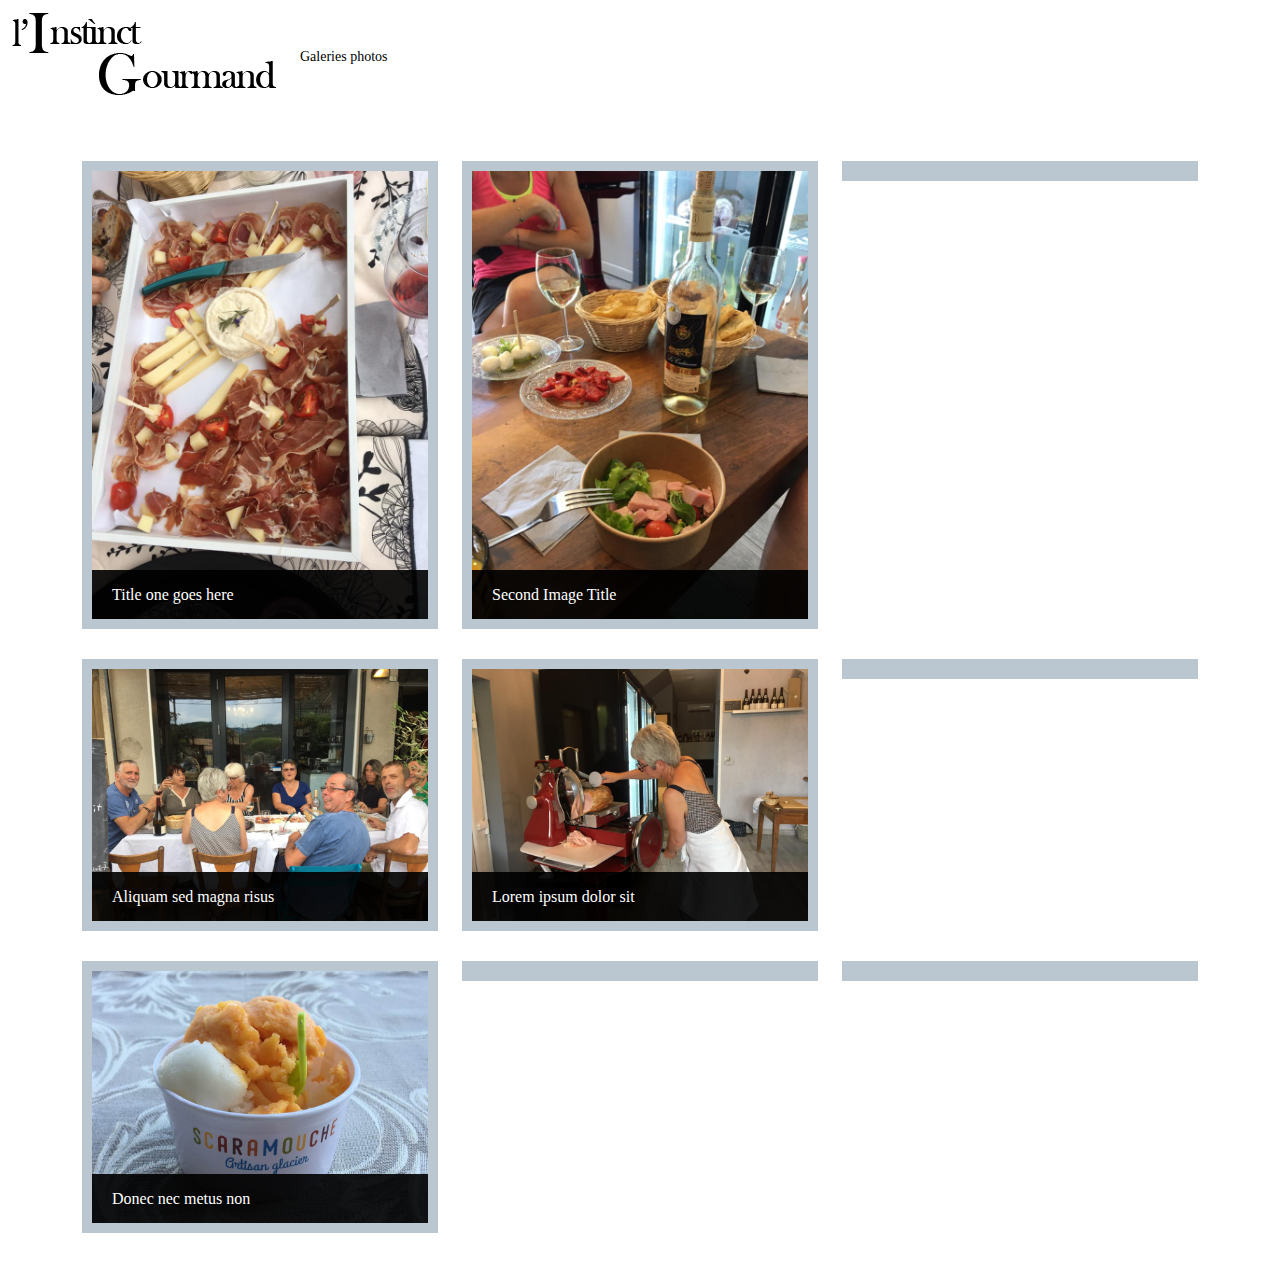
==== galerie.html @ f8fe525f "galerie photo" ====
<!DOCTYPE html>
<html lang="en">
	<head>
		<meta charset="UTF-8" />
		<meta http-equiv="X-UA-Compatible" content="IE=edge" />
		<meta name="viewport" content="width=device-width, initial-scale=1.0" />
		<link
			href="https://cdn.jsdelivr.net/npm/bootstrap@5.0.2/dist/css/bootstrap.min.css"
			rel="stylesheet"
		/>
		<link rel="stylesheet" href="styles/style.css" />
		<!-- JavaScript Bundle with Popper -->

		<script
			src="https://cdn.jsdelivr.net/npm/bootstrap@5.0.2/dist/js/bootstrap.bundle.min.js"
			defer
		></script>

		<script src="./styles/style.js" defer></script>

		<link rel="stylesheet" href="css/templatemo-style.css" />

		<title>
			L'instinct Gourmant dégustation de vin jambom cru fromage glace jus
		</title>
	</head>
	<body>
		<nav class="navbar navbar-expand-lg navbar-light">
			<div class="container-fluid">
				<a class="navbar-brand" href="./"
					><img src="./ressources/logo.png" alt=""
				/></a>
				<button
					class="navbar-toggler"
					type="button"
					data-bs-toggle="collapse"
					data-bs-target="#navbarSupportedContent"
					aria-controls="navbarSupportedContent"
					aria-expanded="false"
					aria-label="Toggle navigation"
				>
					<span class="navbar-toggler-icon"></span>
				</button>
				<div
					class="collapse navbar-collapse"
					id="navbarSupportedContent"
				>
					<ul class="navbar-nav me-auto mb-2 mb-lg-0">
						<li class="nav-item">
							<a
								class="nav-link active"
								aria-current="page"
								href="./galerie.html"
								>Galeries photos</a
							>
						</li>
					</ul>
				</div>
			</div>
		</nav>
		<!-- MAIN POSTS -->
		<div class="main-posts mt-5">
			<div class="container">
				<div class="row">
					<div class="blog-masonry masonry-true">
						<div class="row justify-content-center">
							<div class="post-masonry col-md-4 col-sm-6">
								<div class="post-thumb">
									<img src="images/1.jpg" alt="" />
									<div class="title-over">
										<h4>
											<a href="#">Title one goes here</a>
										</h4>
									</div>
									<div class="post-hover text-center">
										<div class="inside">
											<i class="fa fa-plus"></i>
											<span class="date"
												>25 Jan 2084</span
											>
											<h4>
												<a href="#"
													>Title one goes here</a
												>
											</h4>
											<p>
												Cum sociis natoque penatibus et
												magnis dis parturient
											</p>
										</div>
									</div>
								</div>
							</div>
							<!-- /.post-masonry -->
							<div class="post-masonry col-md-4 col-sm-6">
								<div class="post-thumb">
									<img src="images/2.jpg" alt="" />
									<div class="title-over">
										<h4>
											<a href="#">Second Image Title</a>
										</h4>
									</div>
									<div class="post-hover text-center">
										<div class="inside">
											<i class="fa fa-plus"></i>
											<span class="date"
												>24 Jan 2084</span
											>
											<h4>
												<a href="#"
													>Second Image Title</a
												>
											</h4>
											<p>
												Donec venenatis libero sapien,
												eu condimentum lacus
											</p>
										</div>
									</div>
								</div>
							</div>

							<!-- /.post-masonry -->
							<div class="post-masonry col-md-4 col-sm-6">
								<div class="post-thumb">
									<img src="images/3.jpg" alt="" />
									<div class="title-over">
										<h4>
											<a href="#">Image Number Three</a>
										</h4>
									</div>
									<div class="post-hover text-center">
										<div class="inside">
											<i class="fa fa-plus"></i>
											<span class="date"
												>23 Jan 2084</span
											>
											<h4>
												<a href="#"
													>Image Number Three</a
												>
											</h4>
											<p>
												Sed vitae lacus eget ipsum
												scelerisque condimentum
											</p>
										</div>
									</div>
								</div>
							</div>
						</div>
						<!-- /.post-masonry -->
						<div class="row justify-content-center">
							<div class="post-masonry col-md-4 col-sm-6">
								<div class="post-thumb">
									<img src="images/4.jpg" alt="" />
									<div class="title-over">
										<h4>
											<a href="#"
												>Aliquam sed magna risus</a
											>
										</h4>
									</div>
									<div class="post-hover text-center">
										<div class="inside">
											<i class="fa fa-plus"></i>
											<span class="date"
												>22 Jan 2084</span
											>
											<h4>
												<a href="#"
													>Aliquam sed magna risus</a
												>
											</h4>
											<p>
												Praesent pharetra blandit ex sed
												imperdiet
											</p>
										</div>
									</div>
								</div>
							</div>
							<!-- /.post-masonry -->
							<div class="post-masonry col-md-4 col-sm-6">
								<div class="post-thumb">
									<img src="images/5.jpg" alt="" />
									<div class="title-over">
										<h4>
											<a href="#"
												>Lorem ipsum dolor sit</a
											>
										</h4>
									</div>
									<div class="post-hover text-center">
										<div class="inside">
											<i class="fa fa-plus"></i>
											<span class="date"
												>21 Jan 2084</span
											>
											<h4>
												<a href="#"
													>Lorem ipsum dolor sit</a
												>
											</h4>
											<p>
												Vestibulum faucibus lacus ac
												risus efficitur
											</p>
										</div>
									</div>
								</div>
							</div>
							<!-- /.post-masonry -->
							<div class="post-masonry col-md-4 col-sm-6">
								<div class="post-thumb">
									<img src="images/6.jpg" alt="" />
									<div class="title-over">
										<h4>
											<a href="#"
												>Praesent eget lectus mauris</a
											>
										</h4>
									</div>
									<div class="post-hover text-center">
										<div class="inside">
											<i class="fa fa-plus"></i>
											<span class="date"
												>20 Jan 2084</span
											>
											<h4>
												<a href="#"
													>Praesent eget lectus
													mauris</a
												>
											</h4>
											<p>
												Morbi placerat pellentesque
												tortor, sed auctor dolor
											</p>
										</div>
									</div>
								</div>
							</div>
						</div>
						<!-- /.post-masonry -->
						<div class="row justify-content-center">
							<div class="post-masonry col-md-4 col-sm-6">
								<div class="post-thumb">
									<img src="images/7.jpg" alt="" />
									<div class="title-over">
										<h4>
											<a href="#">Donec nec metus non</a>
										</h4>
									</div>
									<div class="post-hover text-center">
										<div class="inside">
											<i class="fa fa-plus"></i>
											<span class="date"
												>15 Jan 2084</span
											>
											<h4>
												<a href="#"
													>Donec nec metus non</a
												>
											</h4>
											<p>
												Phasellus eu sapien sagittis,
												sodales neque ac
											</p>
										</div>
									</div>
								</div>
							</div>
							<!-- /.post-masonry -->
							<div class="post-masonry col-md-4 col-sm-6">
								<div class="post-thumb">
									<img src="images/8.jpg" alt="" />
									<div class="title-over">
										<h4>
											<a href="#"
												>Vestibulum faucibus lacus</a
											>
										</h4>
									</div>
									<div class="post-hover text-center">
										<div class="inside">
											<i class="fa fa-plus"></i>
											<span class="date"
												>14 Jan 2084</span
											>
											<h4>
												<a href="#"
													>Vestibulum faucibus
													lacus</a
												>
											</h4>
											<p>
												In aliquet et tellus in iaculis.
												Ut fermentum quis tellus
											</p>
										</div>
									</div>
								</div>
							</div>
							<!-- /.post-masonry -->
							<div class="post-masonry col-md-4 col-sm-6">
								<div class="post-thumb">
									<img src="images/9.jpg" alt="" />
									<div class="title-over">
										<h4>
											<a href="#"
												>Pellentesque habitant morbi</a
											>
										</h4>
									</div>
									<div class="post-hover text-center">
										<div class="inside">
											<i class="fa fa-plus"></i>
											<span class="date"
												>13 Jan 2084</span
											>
											<h4>
												<a href="#"
													>Pellentesque habitant
													morbi</a
												>
											</h4>
											<p>
												Fusce ullamcorper diam vel arcu
												scelerisque
											</p>
										</div>
									</div>
								</div>
							</div>
						</div>
						<!-- /.post-masonry -->
					</div>
				</div>
			</div>
		</div>
	</body>
	<script type="text/javascript">
		//<![CDATA[
		$(window).load(function () {
			// makes sure the whole site is loaded
			$("#loader").fadeOut(); // will first fade out the loading animation
			$("#loader-wrapper").delay(350).fadeOut("slow"); // will fade out the white DIV that covers the website.
			$("body").delay(350).css({ "overflow-y": "visible" });
		});
		//]]>
	</script>
</html>
---- styles/style.css ----
#bienvenue {
	background-color: #bac7d0;
}
.text {
	color: black;
	margin-top: 10.5em;
}
.text p {
	text-align: justify;
}
.btn {
	border: 1px solid black;
}
.btn:hover {
	background-color: #a9a9a9;
}
#offrire {
	background-color: #ffffff;
}
.bd-placeholder-img {
	height: 50em;
	width: 120em;
}
#map {
	height: 500px;
	width: 700px;
}

#map a {
	border: none;
}

#map a:hover {
	background-color: rgba(255, 0, 0, 0);
}
@media (max-width: 500px) {
	.text {
		margin-top: 3px !important;
	}
}
@media (max-width: 800px) {
	.text {
		margin-top: 3px !important;
	}
}
@media (max-width: 1200px) {
	.text {
		margin-top: 3px !important;
	}
}
---- css/templatemo-style.css ----
/*
	Masonry Template 
	http://www.templatemo.com/preview/templatemo_434_masonry
*/

@font-face {
	font-family: "robotolight";
	src: url("../fonts/Roboto-Light-webfont.eot");
	src: url("../fonts/Roboto-Light-webfont.eot?#iefix")
			format("embedded-opentype"),
		url("../fonts/Roboto-Light-webfont.woff") format("woff"),
		url("../fonts/Roboto-Light-webfont.ttf") format("truetype"),
		url("../fonts/Roboto-Light-webfont.svg#robotolight") format("svg");
	font-weight: normal;
	font-style: normal;
}

@font-face {
	font-family: "robotoregular";
	src: url("../fonts/Roboto-Regular-webfont.eot");
	src: url("../fonts/Roboto-Regular-webfont.eot?#iefix")
			format("embedded-opentype"),
		url("../fonts/Roboto-Regular-webfont.woff") format("woff"),
		url("../fonts/Roboto-Regular-webfont.ttf") format("truetype"),
		url("../fonts/Roboto-Regular-webfont.svg#robotoregular") format("svg");
	font-weight: normal;
	font-style: normal;
}

@font-face {
	font-family: "robotobold";
	src: url("../fonts/Roboto-Bold-webfont.eot");
	src: url("../fonts/Roboto-Bold-webfont.eot?#iefix")
			format("embedded-opentype"),
		url("../fonts/Roboto-Bold-webfont.woff") format("woff"),
		url("../fonts/Roboto-Bold-webfont.ttf") format("truetype"),
		url("../fonts/Roboto-Bold-webfont.svg#robotobold") format("svg");
	font-weight: normal;
	font-style: normal;
}

html,
body,
div,
span,
applet,
object,
iframe,
h1,
h2,
h3,
h4,
h5,
h6,
p,
blockquote,
pre,
a,
abbr,
acronym,
address,
big,
cite,
code,
del,
dfn,
em,
img,
ins,
kbd,
q,
s,
samp,
small,
strike,
strong,
sub,
sup,
tt,
var,
b,
u,
i,
center,
dl,
dt,
dd,
ol,
ul,
li,
fieldset,
form,
label,
legend,
table,
caption,
tbody,
tfoot,
thead,
tr,
th,
td,
article,
aside,
canvas,
details,
embed,
figure,
figcaption,
footer,
header,
hgroup,
menu,
nav,
output,
ruby,
section,
summary,
time,
mark,
audio,
video {
	margin: 0;
	padding: 0;
	border: 0;
	font-size: 100%;
	vertical-align: baseline;
}

.blue {
	color: #6be;
}

.green {
	color: #6e6;
}

main {
	display: block;
}

body {
	line-height: 1;
}

ol,
ul {
	list-style: none;
}

blockquote,
q {
	quotes: none;
}

blockquote:before,
blockquote:after {
	content: "";
	content: none;
}

table {
	border-collapse: collapse;
	border-spacing: 0;
}

html {
	font-size: 100%;
	-webkit-text-size-adjust: 100%;
	-ms-text-size-adjust: 100%;
}

a:focus {
	outline: none;
}

article,
aside,
details,
figcaption,
figure,
footer,
header,
hgroup,
nav,
section {
	display: block;
}

audio,
canvas,
video {
	display: inline-block;
	*display: inline;
	*zoom: 1;
}

audio:not([controls]) {
	display: none;
}

sub,
sup {
	line-height: 0;
	position: relative;
	vertical-align: baseline;
}

sup {
	top: -0.5em;
}

sub {
	bottom: -0.25em;
}

img {
	border: 0;
	-ms-interpolation-mode: bicubic;
}

button,
input,
select,
textarea {
	font-size: 100%;
	margin: 0;
	vertical-align: baseline;
	*vertical-align: middle;
}

button,
input {
	line-height: normal;
	*overflow: visible;
}

button::-moz-focus-inner,
input::-moz-focus-inner {
	border: 0;
	padding: 0;
}

button,
input[type="button"],
input[type="reset"],
input[type="submit"] {
	cursor: pointer;
	-webkit-appearance: button;
}

input[type="search"] {
	-webkit-appearance: textfield;
}

input[type="search"]:-webkit-search-decoration {
	-webkit-appearance: none;
}

textarea {
	overflow: auto;
	vertical-align: top;
}

body {
	font-size: 14px;
	line-height: 24px;
	color: #fff;
	background-color: rgb(255, 255, 255);
	font-family: "robotolight";
}

a {
	color: #6cc0f7;
	-webkit-transition: all 150ms ease-in-out;
	-moz-transition: all 150ms ease-in-out;
	-ms-transition: all 150ms ease-in-out;
	-o-transition: all 150ms ease-in-out;
	transition: all 150ms ease-in-out;
	text-decoration: none !important;
}

a:hover {
	color: #fff;
}

h1,
h2,
h3,
h4,
h5 {
	color: #fff;
}

h1 {
	font-size: 34px;
	font-weight: 300;
}

h2 {
	font-size: 28px;
	font-weight: normal;
}

h3 {
	font-size: 18px;
	font-weight: 600;
}

h4 {
	font-size: 18px;
	font-weight: 300;
}

h5 {
	font-size: 16px;
	font-weight: normal;
}

::-webkit-input-placeholder {
	color: #fff;
}

:-moz-placeholder {
	color: #fff;
}

::-moz-placeholder {
	color: #fff;
}

:-ms-input-placeholder {
	color: #fff;
}

.content-bg {
	position: fixed;
	height: 100%;
	width: 100%;
	z-index: 0;
	background-image: url(../images/bg.jpg);
	background-size: cover;
	background-repeat: no-repeat;
	background-attachment: fixed;
}

.bg-overlay {
	background: rgba(0, 0, 0, 0.3);
	position: fixed;
	width: 100%;
	height: 100%;
	z-index: 1;
}

.social-icons a {
	color: #fff;
	width: 34px;
	height: 34px;
	border: 1px solid #fff;
	-webkit-border-radius: 17px;
	border-radius: 17px;
	text-align: center;
	font-size: 12px;
	line-height: 34px;
}

.social-icons a i {
	line-height: 34px;
}

.social-icons a:hover {
	background: #fff;
	color: #000;
}

.social-icons li {
	display: inline-block;
	margin: 0 4px;
}

@media screen and (max-width: 768px) {
	.social-icons {
		float: none !important;
		text-align: center;
		display: block;
	}
}

.button {
	padding: 10px 20px;
	display: inline-block;
	outline: 0;
	border: 0;
}

.button.white {
	background: #fff;
	color: #000;
	text-transform: uppercase;
}

#loader-wrapper {
	position: fixed;
	top: 0;
	left: 0;
	width: 100%;
	height: 100%;
	background-color: white;
	z-index: 9999;
}

#loader {
	display: block;
	position: relative;
	left: 50%;
	top: 50%;
	width: 150px;
	height: 150px;
	margin: -75px 0 0 -75px;
	border-radius: 50%;
	border: 3px solid transparent;
	border-top-color: #000;
	-webkit-animation: spin 2s linear infinite;
	animation: spin 2s linear infinite;
}

#loader:before {
	content: "";
	position: absolute;
	top: 5px;
	left: 5px;
	right: 5px;
	bottom: 5px;
	border-radius: 50%;
	border: 3px solid transparent;
	border-top-color: #000;
	-webkit-animation: spin 3s linear infinite;
	animation: spin 3s linear infinite;
}

#loader:after {
	content: "";
	position: absolute;
	top: 15px;
	left: 15px;
	right: 15px;
	bottom: 15px;
	border-radius: 50%;
	border: 3px solid transparent;
	border-top-color: #000;
	-webkit-animation: spin 1.5s linear infinite;
	animation: spin 1.5s linear infinite;
}

@-webkit-keyframes spin {
	0% {
		-webkit-transform: rotate(0deg);
		-ms-transform: rotate(0deg);
		transform: rotate(0deg);
	}

	100% {
		-webkit-transform: rotate(360deg);
		-ms-transform: rotate(360deg);
		transform: rotate(360deg);
	}
}

@keyframes spin {
	0% {
		-webkit-transform: rotate(0deg);
		-ms-transform: rotate(0deg);
		transform: rotate(0deg);
	}

	100% {
		-webkit-transform: rotate(360deg);
		-ms-transform: rotate(360deg);
		transform: rotate(360deg);
	}
}

.site-top {
	position: relative;
	z-index: 4;
	background: rgba(0, 0, 0, 0.6);
	margin-bottom: 40px;
	padding-bottom: 60px;
}

.site-header {
	padding-top: 40px;
}

.site-brand {
	color: #fff;
	text-transform: uppercase;
	font-size: 18px;
}

.site-brand strong {
	font-size: 24px;
	font-family: "robotobold";
}

@media screen and (max-width: 768px) {
	.site-brand {
		float: none !important;
		text-align: center;
		display: block;
		margin-bottom: 30px;
	}
}

.site-banner {
	padding-top: 80px;
}

.site-banner h2 {
	font-size: 32px;
	font-family: "robotobold";
	margin-bottom: 30px;
}

.subscribe-form {
	margin-top: 40px;
}

.subscribe-form #subscribe-email {
	width: 100%;
	padding: 10px;
	background: transparent;
	border: 1px solid #fff;
	outline: 0;
}

@media screen and (max-width: 768px) {
	.subscribe-form #subscribe-email {
		margin-bottom: 20px;
	}
}

.main-posts {
	position: relative;
	z-index: 6;
}

.post-masonry {
	margin-bottom: 30px;
}

.post-masonry .post-thumb {
	border: 10px solid #bac7d0;
	overflow: hidden;
	position: relative;
}

.post-masonry .post-thumb img {
	width: 100%;
	display: block;
}

.post-masonry .post-thumb .title-over {
	position: absolute;
	bottom: 0;
	left: 0;
	width: 100%;
	background: rgba(0, 0, 0, 0.9);
	padding: 15px 20px;
}

.post-masonry .post-thumb .title-over h4 {
	font-size: 16px;
	font-family: "robotoregular";
}

.post-masonry .post-thumb .title-over a {
	color: #fff;
}

.post-masonry .post-thumb .post-hover {
	position: absolute;
	width: 100%;
	height: 100%;
	top: 70px;
	left: 0;
	visibility: hidden;
	opacity: 0;
	background: rgba(0, 0, 0, 0.9);
	-webkit-transition: all 150ms ease-in-out;
	-moz-transition: all 150ms ease-in-out;
	-ms-transition: all 150ms ease-in-out;
	-o-transition: all 150ms ease-in-out;
	transition: all 150ms ease-in-out;
}

.post-masonry .post-thumb .post-hover .inside {
	position: relative;
	top: 50%;
	-moz-transform: translateY(-50%);
	-ms-transform: translateY(-50%);
	-webkit-transform: translateY(-50%);
	transform: translateY(-50%);
}

.post-masonry .post-thumb .post-hover h4 {
	font-size: 16px;
	font-family: "robotoregular";
	margin-bottom: 10px;
}

.post-masonry .post-thumb .post-hover a {
	color: #fff !important;
}

.post-masonry .post-thumb .post-hover i {
	display: block;
	margin-bottom: 10px;
}

.post-masonry .post-thumb .post-hover p {
	font-size: 12px;
}

.post-masonry .post-thumb .post-hover span {
	font-size: 12px;
	margin-bottom: 15px;
	display: block;
}

.post-masonry .post-thumb:hover .title-over {
	-webkit-transition: all 150ms ease-in-out;
	-moz-transition: all 150ms ease-in-out;
	-ms-transition: all 150ms ease-in-out;
	-o-transition: all 150ms ease-in-out;
	transition: all 150ms ease-in-out;
	visibility: hidden;
	opacity: 0;
	bottom: -50px;
}

.post-masonry .post-thumb:hover .post-hover {
	top: 0;
	visibility: visible;
	opacity: 1;
}

.site-footer {
	position: relative;
	z-index: 8;
	background: rgba(0, 0, 0, 0.6);
	padding: 40px 0;
	margin-top: 60px;
}

.site-footer .social-icons {
	margin-bottom: 30px;
}

.copyright-text {
	font-size: 12px;
}

.copyright-text a {
	color: #bfbfbf;
}
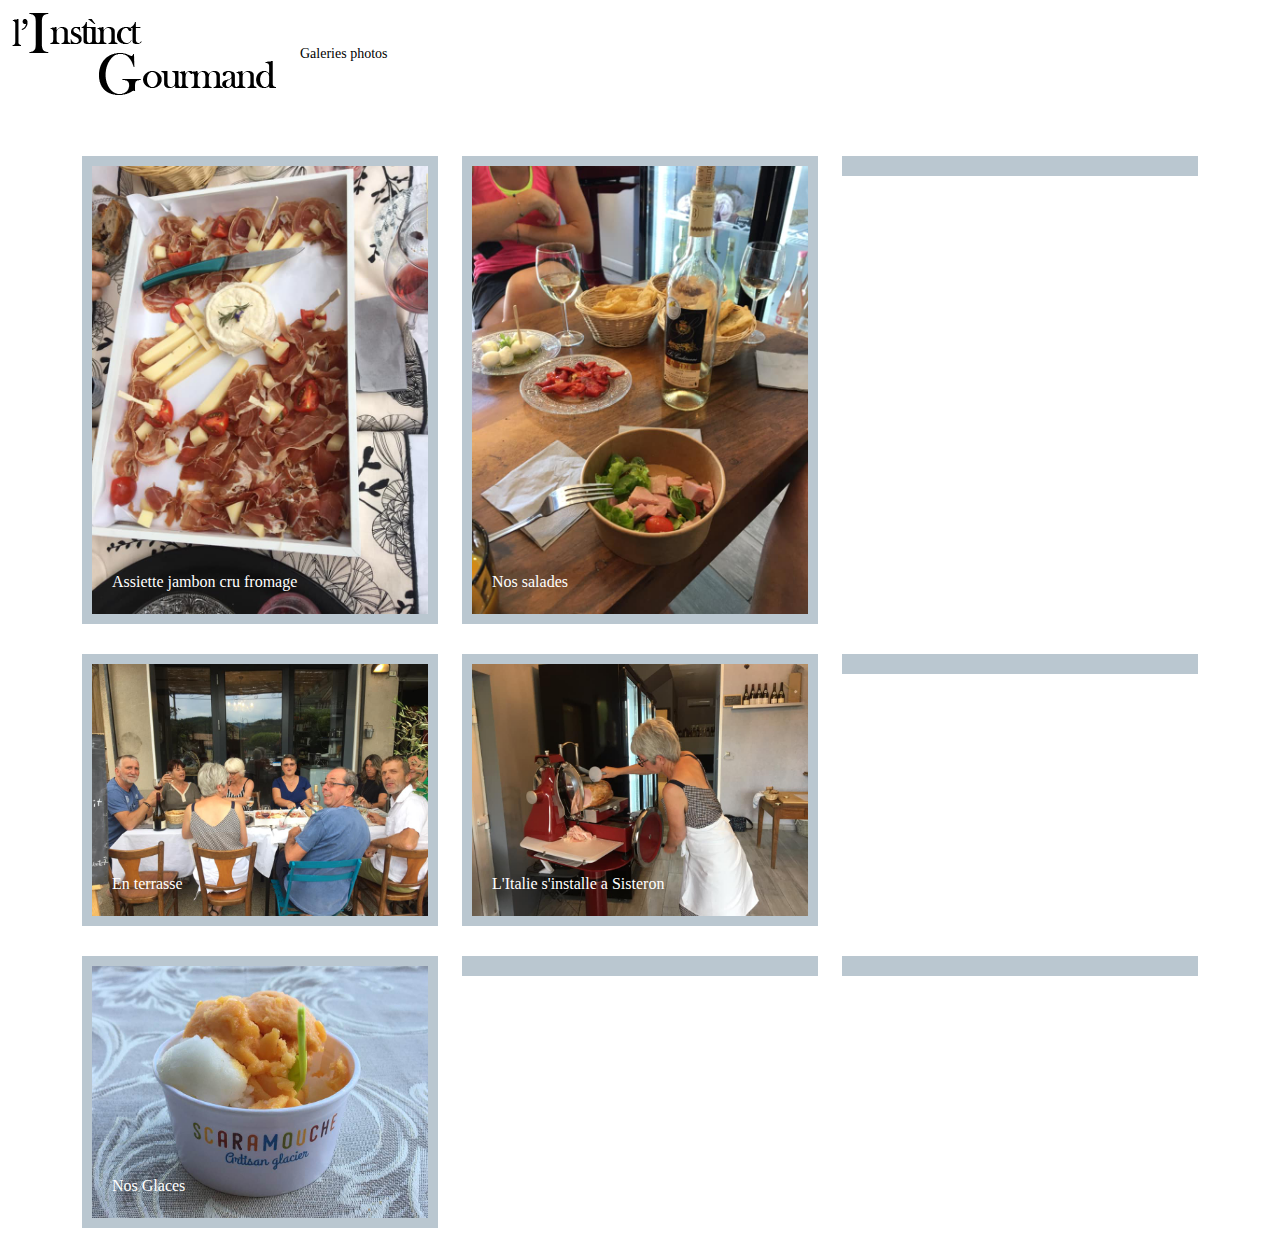
==== commit 3406721e: "galerie photo" ====
--- a/galerie.html
+++ b/galerie.html
@@ -69,23 +69,22 @@
 									<img src="images/1.jpg" alt="" />
 									<div class="title-over">
 										<h4>
-											<a href="#">Title one goes here</a>
-										</h4>
-									</div>
-									<div class="post-hover text-center">
-										<div class="inside">
-											<i class="fa fa-plus"></i>
-											<span class="date"
-												>25 Jan 2084</span
+											<a href="#"
+												>Assiette jambon cru fromage</a
 											>
+										</h4>
+									</div>
+									<div class="post-hover text-center">
+										<div class="inside">
 											<h4>
 												<a href="#"
-													>Title one goes here</a
+													>Assiette jambon cru
+													fromage</a
 												>
 											</h4>
 											<p>
-												Cum sociis natoque penatibus et
-												magnis dis parturient
+												Partager une assiette composer
+												avec vos amis
 											</p>
 										</div>
 									</div>
@@ -97,52 +96,43 @@
 									<img src="images/2.jpg" alt="" />
 									<div class="title-over">
 										<h4>
-											<a href="#">Second Image Title</a>
-										</h4>
-									</div>
-									<div class="post-hover text-center">
-										<div class="inside">
-											<i class="fa fa-plus"></i>
-											<span class="date"
-												>24 Jan 2084</span
-											>
+											<a href="#">Nos salades</a>
+										</h4>
+									</div>
+									<div class="post-hover text-center">
+										<div class="inside">
+											<h4>
+												<a href="#">Nos salades</a>
+											</h4>
+											<p>
+												passer un bon moment de
+												dégustation à l'interieur ou en
+												terrasse
+											</p>
+										</div>
+									</div>
+								</div>
+							</div>
+
+							<!-- /.post-masonry -->
+							<div class="post-masonry col-md-4 col-sm-6">
+								<div class="post-thumb">
+									<img src="images/3.jpg" alt="" />
+									<div class="title-over">
+										<h4>
+											<a href="#">Trancheuse à jambon</a>
+										</h4>
+									</div>
+									<div class="post-hover text-center">
+										<div class="inside">
 											<h4>
 												<a href="#"
-													>Second Image Title</a
+													>Trancheuse à jambon</a
 												>
 											</h4>
 											<p>
-												Donec venenatis libero sapien,
-												eu condimentum lacus
-											</p>
-										</div>
-									</div>
-								</div>
-							</div>
-
-							<!-- /.post-masonry -->
-							<div class="post-masonry col-md-4 col-sm-6">
-								<div class="post-thumb">
-									<img src="images/3.jpg" alt="" />
-									<div class="title-over">
-										<h4>
-											<a href="#">Image Number Three</a>
-										</h4>
-									</div>
-									<div class="post-hover text-center">
-										<div class="inside">
-											<i class="fa fa-plus"></i>
-											<span class="date"
-												>23 Jan 2084</span
-											>
-											<h4>
-												<a href="#"
-													>Image Number Three</a
-												>
-											</h4>
-											<p>
-												Sed vitae lacus eget ipsum
-												scelerisque condimentum
+												la dégustation de jambon cru n'a
+												pas de prix
 											</p>
 										</div>
 									</div>
@@ -156,55 +146,45 @@
 									<img src="images/4.jpg" alt="" />
 									<div class="title-over">
 										<h4>
+											<a href="#">En terrasse</a>
+										</h4>
+									</div>
+									<div class="post-hover text-center">
+										<div class="inside">
+											<h4>
+												<a href="#">En terrasse</a>
+											</h4>
+											<p>
+												Passer un moment entre amis sur
+												notre terrasse
+											</p>
+										</div>
+									</div>
+								</div>
+							</div>
+							<!-- /.post-masonry -->
+							<div class="post-masonry col-md-4 col-sm-6">
+								<div class="post-thumb">
+									<img src="images/5.jpg" alt="" />
+									<div class="title-over">
+										<h4>
 											<a href="#"
-												>Aliquam sed magna risus</a
+												>L'Italie s'installe a
+												Sisteron</a
 											>
 										</h4>
 									</div>
 									<div class="post-hover text-center">
 										<div class="inside">
-											<i class="fa fa-plus"></i>
-											<span class="date"
-												>22 Jan 2084</span
-											>
 											<h4>
 												<a href="#"
-													>Aliquam sed magna risus</a
+													>L'Italie s'installe a
+													Sisteron</a
 												>
 											</h4>
 											<p>
-												Praesent pharetra blandit ex sed
-												imperdiet
-											</p>
-										</div>
-									</div>
-								</div>
-							</div>
-							<!-- /.post-masonry -->
-							<div class="post-masonry col-md-4 col-sm-6">
-								<div class="post-thumb">
-									<img src="images/5.jpg" alt="" />
-									<div class="title-over">
-										<h4>
-											<a href="#"
-												>Lorem ipsum dolor sit</a
-											>
-										</h4>
-									</div>
-									<div class="post-hover text-center">
-										<div class="inside">
-											<i class="fa fa-plus"></i>
-											<span class="date"
-												>21 Jan 2084</span
-											>
-											<h4>
-												<a href="#"
-													>Lorem ipsum dolor sit</a
-												>
-											</h4>
-											<p>
-												Vestibulum faucibus lacus ac
-												risus efficitur
+												Pas besoins d'aller loin pour
+												manger Italien
 											</p>
 										</div>
 									</div>
@@ -216,26 +196,17 @@
 									<img src="images/6.jpg" alt="" />
 									<div class="title-over">
 										<h4>
-											<a href="#"
-												>Praesent eget lectus mauris</a
-											>
-										</h4>
-									</div>
-									<div class="post-hover text-center">
-										<div class="inside">
-											<i class="fa fa-plus"></i>
-											<span class="date"
-												>20 Jan 2084</span
-											>
-											<h4>
-												<a href="#"
-													>Praesent eget lectus
-													mauris</a
-												>
-											</h4>
-											<p>
-												Morbi placerat pellentesque
-												tortor, sed auctor dolor
+											<a href="#">Au services</a>
+										</h4>
+									</div>
+									<div class="post-hover text-center">
+										<div class="inside">
+											<h4>
+												<a href="#">Au services</a>
+											</h4>
+											<p>
+												L'instinct gourmand un services
+												fantastique
 											</p>
 										</div>
 									</div>
@@ -249,85 +220,65 @@
 									<img src="images/7.jpg" alt="" />
 									<div class="title-over">
 										<h4>
-											<a href="#">Donec nec metus non</a>
-										</h4>
-									</div>
-									<div class="post-hover text-center">
-										<div class="inside">
-											<i class="fa fa-plus"></i>
-											<span class="date"
-												>15 Jan 2084</span
+											<a href="#">Nos Glaces</a>
+										</h4>
+									</div>
+									<div class="post-hover text-center">
+										<div class="inside">
+											<h4>
+												<a href="#">Nos Glaces</a>
+											</h4>
+											<p>
+												Envie de fraicheur l'instinct
+												gourmand et la !
+											</p>
+										</div>
+									</div>
+								</div>
+							</div>
+							<!-- /.post-masonry -->
+							<div class="post-masonry col-md-4 col-sm-6">
+								<div class="post-thumb">
+									<img src="images/8.jpg" alt="" />
+									<div class="title-over">
+										<h4>
+											<a href="#">Les truffes</a>
+										</h4>
+									</div>
+									<div class="post-hover text-center">
+										<div class="inside">
+											<h4>
+												<a href="#">Les truffes</a>
+											</h4>
+											<p>
+												Il y a deux races de mangeurs de
+												truffes, l’une qui croit que les
+												truffes sont bonnes parce
+												qu’elles sont chères, l’autres
+												qui sait qu’elles sont chères
+												parce qu’elle sont bonnes.
+											</p>
+										</div>
+									</div>
+								</div>
+							</div>
+							<!-- /.post-masonry -->
+							<div class="post-masonry col-md-4 col-sm-6">
+								<div class="post-thumb">
+									<img src="images/9.jpg" alt="" />
+									<div class="title-over">
+										<h4>
+											<a href="#">La boutique</a>
 											>
-											<h4>
-												<a href="#"
-													>Donec nec metus non</a
-												>
-											</h4>
-											<p>
-												Phasellus eu sapien sagittis,
-												sodales neque ac
-											</p>
-										</div>
-									</div>
-								</div>
-							</div>
-							<!-- /.post-masonry -->
-							<div class="post-masonry col-md-4 col-sm-6">
-								<div class="post-thumb">
-									<img src="images/8.jpg" alt="" />
-									<div class="title-over">
-										<h4>
-											<a href="#"
-												>Vestibulum faucibus lacus</a
-											>
-										</h4>
-									</div>
-									<div class="post-hover text-center">
-										<div class="inside">
-											<i class="fa fa-plus"></i>
-											<span class="date"
-												>14 Jan 2084</span
-											>
-											<h4>
-												<a href="#"
-													>Vestibulum faucibus
-													lacus</a
-												>
-											</h4>
-											<p>
-												In aliquet et tellus in iaculis.
-												Ut fermentum quis tellus
-											</p>
-										</div>
-									</div>
-								</div>
-							</div>
-							<!-- /.post-masonry -->
-							<div class="post-masonry col-md-4 col-sm-6">
-								<div class="post-thumb">
-									<img src="images/9.jpg" alt="" />
-									<div class="title-over">
-										<h4>
-											<a href="#"
-												>Pellentesque habitant morbi</a
-											>
-										</h4>
-									</div>
-									<div class="post-hover text-center">
-										<div class="inside">
-											<i class="fa fa-plus"></i>
-											<span class="date"
-												>13 Jan 2084</span
-											>
-											<h4>
-												<a href="#"
-													>Pellentesque habitant
-													morbi</a
-												>
-											</h4>
-											<p>
-												Fusce ullamcorper diam vel arcu
-												scelerisque
+										</h4>
+									</div>
+									<div class="post-hover text-center">
+										<div class="inside">
+											<h4>
+												<a href="#">La boutique</a>
+											</h4>
+											<p>
+												Repas sur place ou à emporter !
 											</p>
 										</div>
 									</div>
--- a/css/templatemo-style.css
+++ b/css/templatemo-style.css
@@ -1,140 +1,3 @@
-/*
-	Masonry Template 
-	http://www.templatemo.com/preview/templatemo_434_masonry
-*/
-
-@font-face {
-	font-family: "robotolight";
-	src: url("../fonts/Roboto-Light-webfont.eot");
-	src: url("../fonts/Roboto-Light-webfont.eot?#iefix")
-			format("embedded-opentype"),
-		url("../fonts/Roboto-Light-webfont.woff") format("woff"),
-		url("../fonts/Roboto-Light-webfont.ttf") format("truetype"),
-		url("../fonts/Roboto-Light-webfont.svg#robotolight") format("svg");
-	font-weight: normal;
-	font-style: normal;
-}
-
-@font-face {
-	font-family: "robotoregular";
-	src: url("../fonts/Roboto-Regular-webfont.eot");
-	src: url("../fonts/Roboto-Regular-webfont.eot?#iefix")
-			format("embedded-opentype"),
-		url("../fonts/Roboto-Regular-webfont.woff") format("woff"),
-		url("../fonts/Roboto-Regular-webfont.ttf") format("truetype"),
-		url("../fonts/Roboto-Regular-webfont.svg#robotoregular") format("svg");
-	font-weight: normal;
-	font-style: normal;
-}
-
-@font-face {
-	font-family: "robotobold";
-	src: url("../fonts/Roboto-Bold-webfont.eot");
-	src: url("../fonts/Roboto-Bold-webfont.eot?#iefix")
-			format("embedded-opentype"),
-		url("../fonts/Roboto-Bold-webfont.woff") format("woff"),
-		url("../fonts/Roboto-Bold-webfont.ttf") format("truetype"),
-		url("../fonts/Roboto-Bold-webfont.svg#robotobold") format("svg");
-	font-weight: normal;
-	font-style: normal;
-}
-
-html,
-body,
-div,
-span,
-applet,
-object,
-iframe,
-h1,
-h2,
-h3,
-h4,
-h5,
-h6,
-p,
-blockquote,
-pre,
-a,
-abbr,
-acronym,
-address,
-big,
-cite,
-code,
-del,
-dfn,
-em,
-img,
-ins,
-kbd,
-q,
-s,
-samp,
-small,
-strike,
-strong,
-sub,
-sup,
-tt,
-var,
-b,
-u,
-i,
-center,
-dl,
-dt,
-dd,
-ol,
-ul,
-li,
-fieldset,
-form,
-label,
-legend,
-table,
-caption,
-tbody,
-tfoot,
-thead,
-tr,
-th,
-td,
-article,
-aside,
-canvas,
-details,
-embed,
-figure,
-figcaption,
-footer,
-header,
-hgroup,
-menu,
-nav,
-output,
-ruby,
-section,
-summary,
-time,
-mark,
-audio,
-video {
-	margin: 0;
-	padding: 0;
-	border: 0;
-	font-size: 100%;
-	vertical-align: baseline;
-}
-
-.blue {
-	color: #6be;
-}
-
-.green {
-	color: #6e6;
-}
-
 main {
 	display: block;
 }
@@ -265,7 +128,7 @@
 body {
 	font-size: 14px;
 	line-height: 24px;
-	color: #fff;
+	color: rgb(0, 0, 0);
 	background-color: rgb(255, 255, 255);
 	font-family: "robotolight";
 }
@@ -281,7 +144,7 @@
 }
 
 a:hover {
-	color: #fff;
+	color: rgb(0, 0, 0);
 }
 
 h1,
@@ -289,7 +152,7 @@
 h3,
 h4,
 h5 {
-	color: #fff;
+	color: rgb(0, 0, 0);
 }
 
 h1 {
@@ -565,7 +428,7 @@
 	bottom: 0;
 	left: 0;
 	width: 100%;
-	background: rgba(0, 0, 0, 0.9);
+	background-image: url("./ressources/marbreblanc.jpeg");
 	padding: 15px 20px;
 }
 
@@ -575,7 +438,7 @@
 }
 
 .post-masonry .post-thumb .title-over a {
-	color: #fff;
+	color: rgb(255, 255, 255);
 }
 
 .post-masonry .post-thumb .post-hover {
@@ -586,7 +449,7 @@
 	left: 0;
 	visibility: hidden;
 	opacity: 0;
-	background: rgba(0, 0, 0, 0.9);
+	background-image: url("../ressources/marbreblanc.jpeg");
 	-webkit-transition: all 150ms ease-in-out;
 	-moz-transition: all 150ms ease-in-out;
 	-ms-transition: all 150ms ease-in-out;
@@ -610,7 +473,7 @@
 }
 
 .post-masonry .post-thumb .post-hover a {
-	color: #fff !important;
+	color: rgb(0, 0, 0) !important;
 }
 
 .post-masonry .post-thumb .post-hover i {
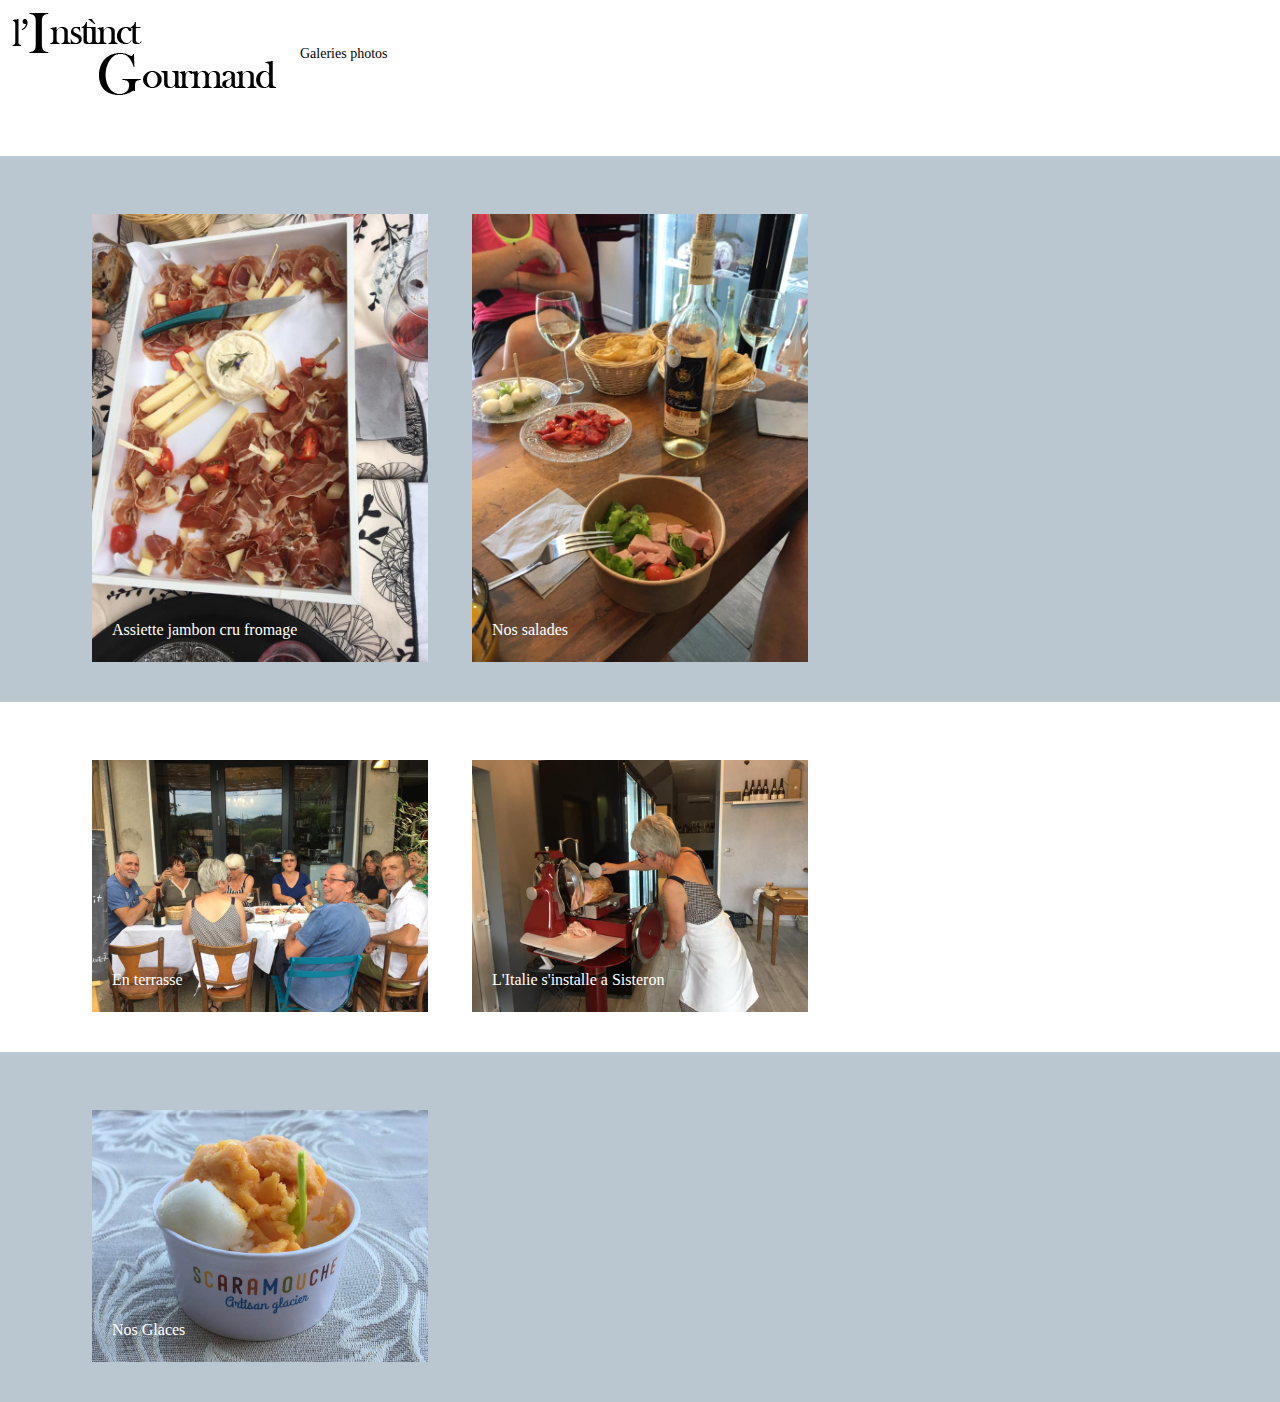
==== commit 58c61cc9: "galerie photo" ====
--- a/galerie.html
+++ b/galerie.html
@@ -60,233 +60,248 @@
 		</nav>
 		<!-- MAIN POSTS -->
 		<div class="main-posts mt-5">
-			<div class="container">
-				<div class="row">
-					<div class="blog-masonry masonry-true">
-						<div class="row justify-content-center">
-							<div class="post-masonry col-md-4 col-sm-6">
-								<div class="post-thumb">
-									<img src="images/1.jpg" alt="" />
-									<div class="title-over">
-										<h4>
-											<a href="#"
-												>Assiette jambon cru fromage</a
-											>
-										</h4>
-									</div>
-									<div class="post-hover text-center">
-										<div class="inside">
+			<div class="row">
+				<div class="blog-masonry masonry-true">
+					<div id="bienvenue">
+						<div class="container">
+							<div class="row justify-content-center">
+								<div class="post-masonry col-md-4 col-sm-6">
+									<div class="post-thumb mt-5">
+										<img src="images/1.jpg" alt="" />
+										<div class="title-over">
 											<h4>
 												<a href="#"
 													>Assiette jambon cru
 													fromage</a
 												>
 											</h4>
-											<p>
-												Partager une assiette composer
-												avec vos amis
-											</p>
-										</div>
-									</div>
-								</div>
-							</div>
-							<!-- /.post-masonry -->
-							<div class="post-masonry col-md-4 col-sm-6">
-								<div class="post-thumb">
-									<img src="images/2.jpg" alt="" />
-									<div class="title-over">
-										<h4>
-											<a href="#">Nos salades</a>
-										</h4>
-									</div>
-									<div class="post-hover text-center">
-										<div class="inside">
+										</div>
+										<div class="post-hover text-center">
+											<div class="inside">
+												<h4>
+													<a href="#"
+														>Assiette jambon cru
+														fromage</a
+													>
+												</h4>
+												<p>
+													Partager une assiette
+													composer avec vos amis
+												</p>
+											</div>
+										</div>
+									</div>
+								</div>
+								<!-- /.post-masonry -->
+								<div class="post-masonry col-md-4 col-sm-6">
+									<div class="post-thumb mt-5">
+										<img src="images/2.jpg" alt="" />
+										<div class="title-over">
 											<h4>
 												<a href="#">Nos salades</a>
 											</h4>
-											<p>
-												passer un bon moment de
-												dégustation à l'interieur ou en
-												terrasse
-											</p>
-										</div>
-									</div>
-								</div>
-							</div>
-
-							<!-- /.post-masonry -->
-							<div class="post-masonry col-md-4 col-sm-6">
-								<div class="post-thumb">
-									<img src="images/3.jpg" alt="" />
-									<div class="title-over">
-										<h4>
-											<a href="#">Trancheuse à jambon</a>
-										</h4>
-									</div>
-									<div class="post-hover text-center">
-										<div class="inside">
+										</div>
+										<div class="post-hover text-center">
+											<div class="inside">
+												<h4>
+													<a href="#">Nos salades</a>
+												</h4>
+												<p>
+													passer un bon moment de
+													dégustation à l'interieur ou
+													en terrasse
+												</p>
+											</div>
+										</div>
+									</div>
+								</div>
+
+								<!-- /.post-masonry -->
+								<div class="post-masonry col-md-4 col-sm-6">
+									<div class="post-thumb mt-5">
+										<img src="images/3.jpg" alt="" />
+										<div class="title-over">
 											<h4>
 												<a href="#"
 													>Trancheuse à jambon</a
 												>
 											</h4>
-											<p>
-												la dégustation de jambon cru n'a
-												pas de prix
-											</p>
+										</div>
+										<div class="post-hover text-center">
+											<div class="inside">
+												<h4>
+													<a href="#"
+														>Trancheuse à jambon</a
+													>
+												</h4>
+												<p>
+													la dégustation de jambon cru
+													n'a pas de prix
+												</p>
+											</div>
 										</div>
 									</div>
 								</div>
 							</div>
 						</div>
-						<!-- /.post-masonry -->
-						<div class="row justify-content-center">
-							<div class="post-masonry col-md-4 col-sm-6">
-								<div class="post-thumb">
-									<img src="images/4.jpg" alt="" />
-									<div class="title-over">
-										<h4>
-											<a href="#">En terrasse</a>
-										</h4>
-									</div>
-									<div class="post-hover text-center">
-										<div class="inside">
+					</div>
+					<!-- /.post-masonry -->
+					<div id="offrire">
+						<div class="container">
+							<div class="row justify-content-center mt-5">
+								<div class="post-masonry col-md-4 col-sm-6">
+									<div class="post-thumb">
+										<img src="images/4.jpg" alt="" />
+										<div class="title-over">
 											<h4>
 												<a href="#">En terrasse</a>
 											</h4>
-											<p>
-												Passer un moment entre amis sur
-												notre terrasse
-											</p>
-										</div>
-									</div>
-								</div>
-							</div>
-							<!-- /.post-masonry -->
-							<div class="post-masonry col-md-4 col-sm-6">
-								<div class="post-thumb">
-									<img src="images/5.jpg" alt="" />
-									<div class="title-over">
-										<h4>
-											<a href="#"
-												>L'Italie s'installe a
-												Sisteron</a
-											>
-										</h4>
-									</div>
-									<div class="post-hover text-center">
-										<div class="inside">
+										</div>
+										<div class="post-hover text-center">
+											<div class="inside">
+												<h4>
+													<a href="#">En terrasse</a>
+												</h4>
+												<p>
+													Passer un moment entre amis
+													sur notre terrasse
+												</p>
+											</div>
+										</div>
+									</div>
+								</div>
+								<!-- /.post-masonry -->
+								<div class="post-masonry col-md-4 col-sm-6">
+									<div class="post-thumb">
+										<img src="images/5.jpg" alt="" />
+										<div class="title-over">
 											<h4>
 												<a href="#"
 													>L'Italie s'installe a
 													Sisteron</a
 												>
 											</h4>
-											<p>
-												Pas besoins d'aller loin pour
-												manger Italien
-											</p>
-										</div>
-									</div>
-								</div>
-							</div>
-							<!-- /.post-masonry -->
-							<div class="post-masonry col-md-4 col-sm-6">
-								<div class="post-thumb">
-									<img src="images/6.jpg" alt="" />
-									<div class="title-over">
-										<h4>
-											<a href="#">Au services</a>
-										</h4>
-									</div>
-									<div class="post-hover text-center">
-										<div class="inside">
+										</div>
+										<div class="post-hover text-center">
+											<div class="inside">
+												<h4>
+													<a href="#"
+														>L'Italie s'installe a
+														Sisteron</a
+													>
+												</h4>
+												<p>
+													Pas besoins d'aller loin
+													pour manger Italien
+												</p>
+											</div>
+										</div>
+									</div>
+								</div>
+								<!-- /.post-masonry -->
+								<div class="post-masonry col-md-4 col-sm-6">
+									<div class="post-thumb">
+										<img src="images/6.jpg" alt="" />
+										<div class="title-over">
 											<h4>
 												<a href="#">Au services</a>
 											</h4>
-											<p>
-												L'instinct gourmand un services
-												fantastique
-											</p>
+										</div>
+										<div class="post-hover text-center">
+											<div class="inside">
+												<h4>
+													<a href="#">Au services</a>
+												</h4>
+												<p>
+													L'instinct gourmand un
+													services fantastique
+												</p>
+											</div>
 										</div>
 									</div>
 								</div>
 							</div>
 						</div>
-						<!-- /.post-masonry -->
-						<div class="row justify-content-center">
-							<div class="post-masonry col-md-4 col-sm-6">
-								<div class="post-thumb">
-									<img src="images/7.jpg" alt="" />
-									<div class="title-over">
-										<h4>
-											<a href="#">Nos Glaces</a>
-										</h4>
-									</div>
-									<div class="post-hover text-center">
-										<div class="inside">
+					</div>
+					<!-- /.post-masonry -->
+					<div id="bienvenue">
+						<div class="container">
+							<div class="row justify-content-center">
+								<div class="post-masonry col-md-4 col-sm-6">
+									<div class="post-thumb mt-5">
+										<img src="images/7.jpg" alt="" />
+										<div class="title-over">
 											<h4>
 												<a href="#">Nos Glaces</a>
 											</h4>
-											<p>
-												Envie de fraicheur l'instinct
-												gourmand et la !
-											</p>
-										</div>
-									</div>
-								</div>
-							</div>
-							<!-- /.post-masonry -->
-							<div class="post-masonry col-md-4 col-sm-6">
-								<div class="post-thumb">
-									<img src="images/8.jpg" alt="" />
-									<div class="title-over">
-										<h4>
-											<a href="#">Les truffes</a>
-										</h4>
-									</div>
-									<div class="post-hover text-center">
-										<div class="inside">
+										</div>
+										<div class="post-hover text-center">
+											<div class="inside">
+												<h4>
+													<a href="#">Nos Glaces</a>
+												</h4>
+												<p>
+													Envie de fraicheur
+													l'instinct gourmand et la !
+												</p>
+											</div>
+										</div>
+									</div>
+								</div>
+								<!-- /.post-masonry -->
+								<div class="post-masonry col-md-4 col-sm-6">
+									<div class="post-thumb mt-5">
+										<img src="images/8.jpg" alt="" />
+										<div class="title-over">
 											<h4>
 												<a href="#">Les truffes</a>
 											</h4>
-											<p>
-												Il y a deux races de mangeurs de
-												truffes, l’une qui croit que les
-												truffes sont bonnes parce
-												qu’elles sont chères, l’autres
-												qui sait qu’elles sont chères
-												parce qu’elle sont bonnes.
-											</p>
-										</div>
-									</div>
-								</div>
-							</div>
-							<!-- /.post-masonry -->
-							<div class="post-masonry col-md-4 col-sm-6">
-								<div class="post-thumb">
-									<img src="images/9.jpg" alt="" />
-									<div class="title-over">
-										<h4>
-											<a href="#">La boutique</a>
-											>
-										</h4>
-									</div>
-									<div class="post-hover text-center">
-										<div class="inside">
+										</div>
+										<div class="post-hover text-center">
+											<div class="inside">
+												<h4>
+													<a href="#">Les truffes</a>
+												</h4>
+												<p>
+													Il y a deux races de
+													mangeurs de truffes, l’une
+													qui croit que les truffes
+													sont bonnes parce qu’elles
+													sont chères, l’autres qui
+													sait qu’elles sont chères
+													parce qu’elle sont bonnes.
+												</p>
+											</div>
+										</div>
+									</div>
+								</div>
+								<!-- /.post-masonry -->
+								<div class="post-masonry col-md-4 col-sm-6">
+									<div class="post-thumb mt-5">
+										<img src="images/9.jpg" alt="" />
+										<div class="title-over">
 											<h4>
 												<a href="#">La boutique</a>
-											</h4>
-											<p>
-												Repas sur place ou à emporter !
-											</p>
+												>
+											</h4>
+										</div>
+										<div class="post-hover text-center">
+											<div class="inside">
+												<h4>
+													<a href="#">La boutique</a>
+												</h4>
+												<p>
+													Repas sur place ou à
+													emporter !
+												</p>
+											</div>
 										</div>
 									</div>
 								</div>
 							</div>
 						</div>
-						<!-- /.post-masonry -->
 					</div>
+					<!-- /.post-masonry -->
 				</div>
 			</div>
 		</div>
--- a/css/templatemo-style.css
+++ b/css/templatemo-style.css
@@ -413,7 +413,7 @@
 }
 
 .post-masonry .post-thumb {
-	border: 10px solid #bac7d0;
+	border: 10px solid #ffffff00;
 	overflow: hidden;
 	position: relative;
 }
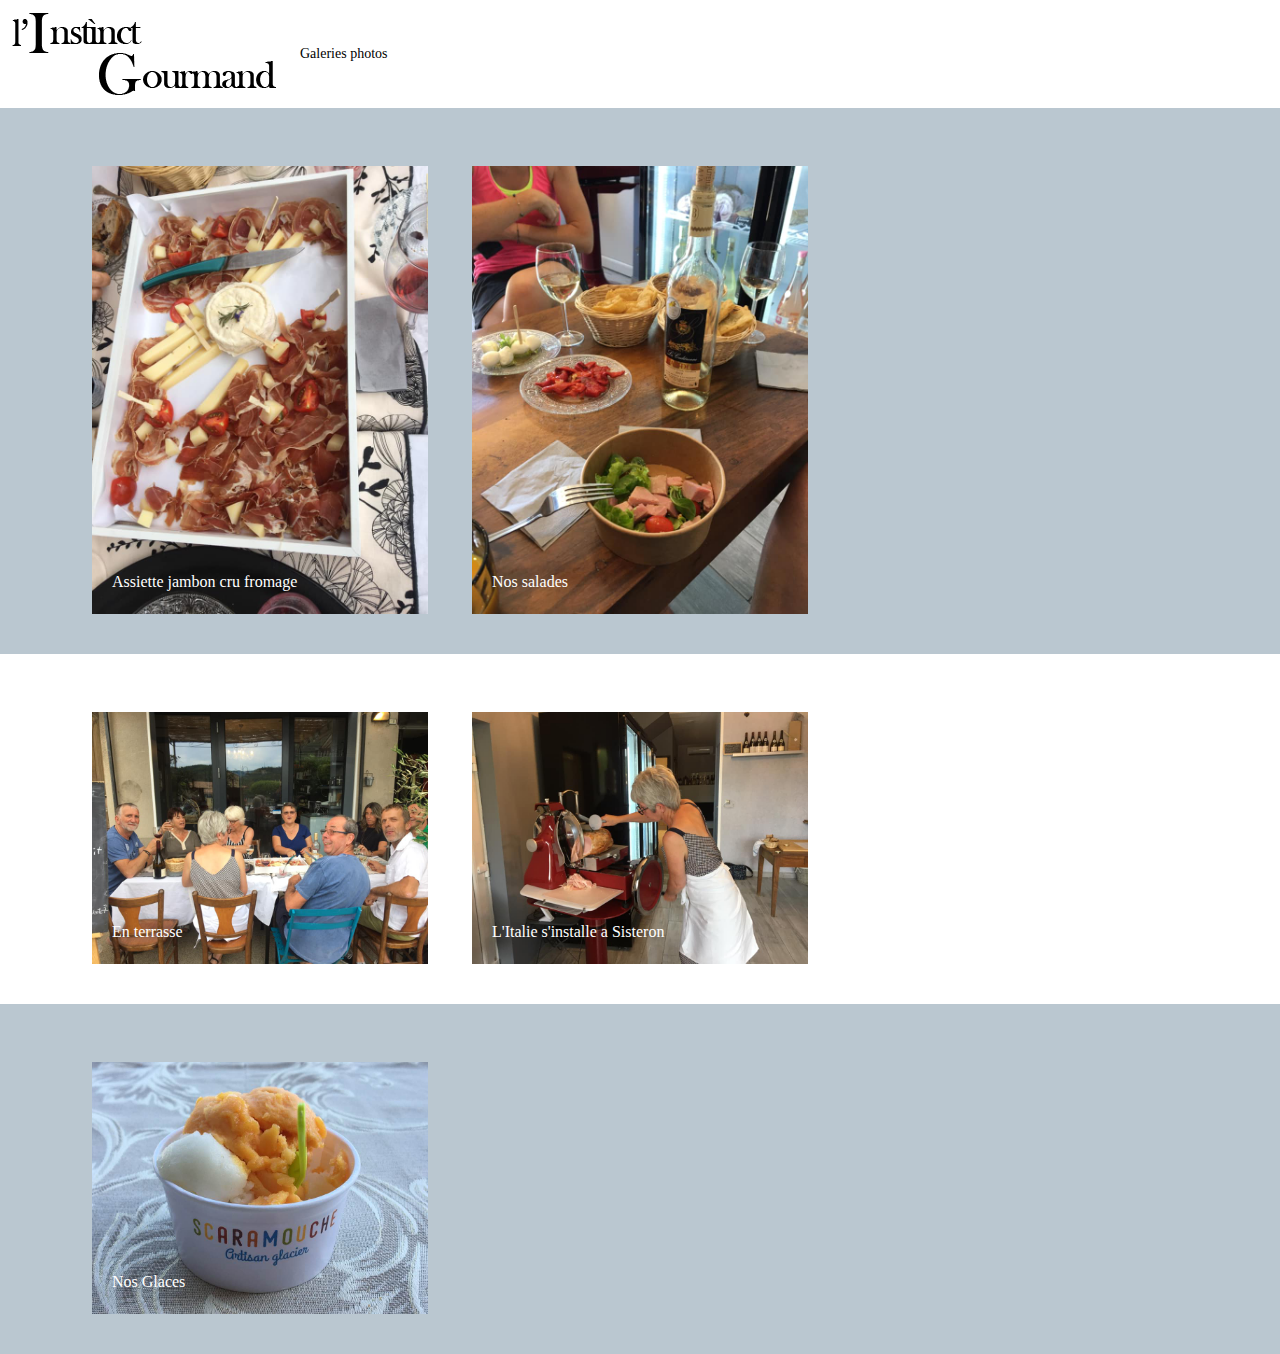
==== commit cd21f41b: "galerie photo" ====
--- a/galerie.html
+++ b/galerie.html
@@ -59,7 +59,7 @@
 			</div>
 		</nav>
 		<!-- MAIN POSTS -->
-		<div class="main-posts mt-5">
+		<div class="main-posts">
 			<div class="row">
 				<div class="blog-masonry masonry-true">
 					<div id="bienvenue">
--- a/styles/style.css
+++ b/styles/style.css
@@ -48,3 +48,145 @@
 		margin-top: 3px !important;
 	}
 }
+
+.site-footer {
+	background-color: #26272b;
+	padding: 45px 0 20px;
+	font-size: 15px;
+	line-height: 24px;
+	color: #737373;
+}
+.site-footer hr {
+	border-top-color: #bbb;
+	opacity: 0.5;
+}
+.site-footer hr.small {
+	margin: 20px 0;
+}
+.site-footer h6 {
+	color: rgb(0, 0, 0);
+	font-size: 16px;
+	text-transform: uppercase;
+	margin-top: 5px;
+	letter-spacing: 2px;
+}
+.site-footer a {
+	color: #000000;
+}
+.site-footer a:hover {
+	color: #3366cc;
+	text-decoration: none;
+}
+.footer-links {
+	padding-left: 0;
+	list-style: none;
+}
+.footer-links li {
+	display: block;
+}
+.footer-links a {
+	color: #000000;
+}
+.footer-links a:active,
+.footer-links a:focus,
+.footer-links a:hover {
+	color: #7c7d7e;
+	text-decoration: none;
+}
+.footer-links.inline li {
+	display: inline-block;
+}
+.site-footer .social-icons {
+	text-align: right;
+}
+.site-footer .social-icons a {
+	width: 40px;
+	height: 40px;
+	line-height: 40px;
+	margin-left: 6px;
+	margin-right: 0;
+	border-radius: 100%;
+	background-color: #ffffff;
+}
+.copyright-text {
+	margin: 0;
+}
+@media (max-width: 991px) {
+	.site-footer [class^="col-"] {
+		margin-bottom: 30px;
+	}
+}
+@media (max-width: 767px) {
+	.site-footer {
+		padding-bottom: 0;
+	}
+	.site-footer .copyright-text,
+	.site-footer .social-icons {
+		text-align: center;
+	}
+}
+.social-icons {
+	padding-left: 0;
+	margin-bottom: 0;
+	list-style: none;
+}
+.social-icons li {
+	display: inline-block;
+	margin-bottom: 4px;
+}
+.social-icons li.title {
+	margin-right: 15px;
+	text-transform: uppercase;
+	color: #96a2b2;
+	font-weight: 700;
+	font-size: 13px;
+}
+.social-icons a {
+	background-color: #eceeef;
+	color: #818a91;
+	font-size: 16px;
+	display: inline-block;
+	line-height: 44px;
+	width: 44px;
+	height: 44px;
+	text-align: center;
+	margin-right: 8px;
+	border-radius: 100%;
+	-webkit-transition: all 0.2s linear;
+	-o-transition: all 0.2s linear;
+	transition: all 0.2s linear;
+}
+.social-icons a:active,
+.social-icons a:focus,
+.social-icons a:hover {
+	color: rgb(121, 121, 121);
+	background-color: #29aafe;
+}
+.social-icons.size-sm a {
+	line-height: 34px;
+	height: 34px;
+	width: 34px;
+	font-size: 14px;
+}
+.social-icons a.facebook:hover {
+	background-color: #bac7d0;
+}
+.social-icons a.twitter:hover {
+	background-color: #bac7d0;
+}
+.social-icons a.linkedin:hover {
+	background-color: #007bb6;
+}
+.social-icons a.dribbble:hover {
+	background-color: #ea4c89;
+}
+@media (max-width: 767px) {
+	.social-icons li.title {
+		display: block;
+		margin-right: 0;
+		font-weight: 600;
+	}
+}
+.site-footer {
+	background-color: white;
+}
